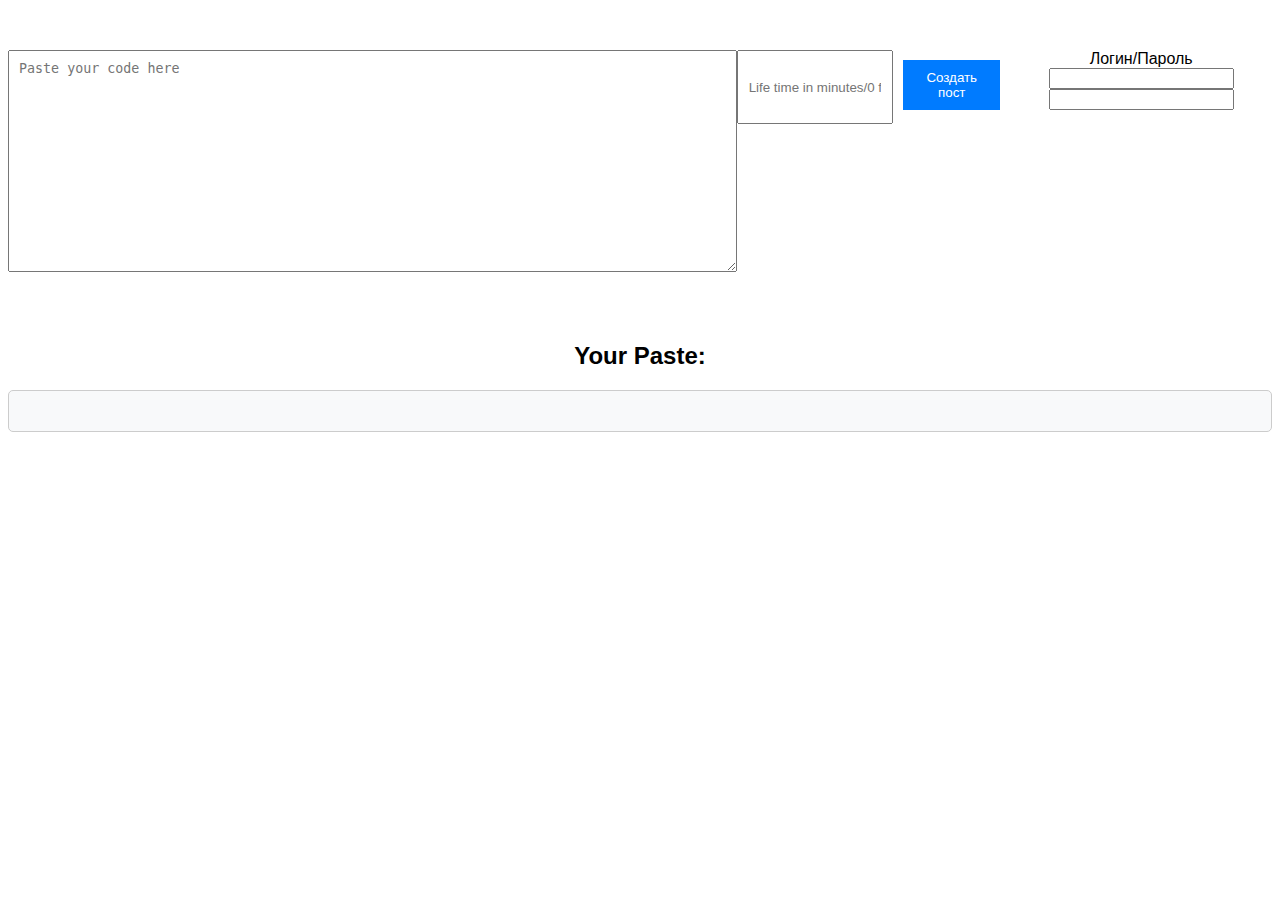
==== frontend/templates/index.html @ 1450954c "ok" ====
<!DOCTYPE html>
<html lang="en">
<head>
<meta charset="UTF-8">
<meta http-equiv="X-UA-Compatible" content="IE=edge">
<meta name="viewport" content="width=device-width, initial-scale=1.0">
<title>Pastebin Clone</title>
<link rel="stylesheet" href="../css/index.css">
    <script src="../js/createpost.js"></script>

</head>

<body>
    <div class="container">
        <textarea id="code" placeholder="Paste your code here"></textarea>
        <input id="time" placeholder="Life time in minutes/0 for burn after read"></input>
        <button id="createPostBtn" onclick="createPost()">Создать пост</button>

        <div class = "Auth">
            <label>Логин/Пароль</label>
            <div class = "AuthIn"><input type="text" id="Login" name="myInputField">
        <input type="text" id="Password" name="myInputField"></div>
        </div>

    </div>

    <div class="output-container">
        <h2>Your Paste:</h2>
        <div id="output"></div>
    </div>

</body>
</html>
---- frontend/css/index.css ----
body {
    font-family: Arial, sans-serif;
}

.container {
    text-align: center;
    margin-top: 50px;
    display:flex;
}

#code {
    width: 80%;
    height: 200px;
    padding: 10px;
    margin-bottom: 20px;
}
#time{
height:1%;
width: 15%;
height: 50px;
padding: 10px;
    margin-bottom: 20px;
}
button {
    padding: 10px 20px;
    background-color: #007bff;
    color: white;
    border: none;
    margin: 10px;
    height:5%;
}
.AuthIn{
padding 10px;}
.output-container {
    text-align: center;
    margin-top: 50px;
}

#output {
    background-color: #f8f9fa;
    padding: 20px;
    border: 1px solid #ccc;
    border-radius: 5px;
}
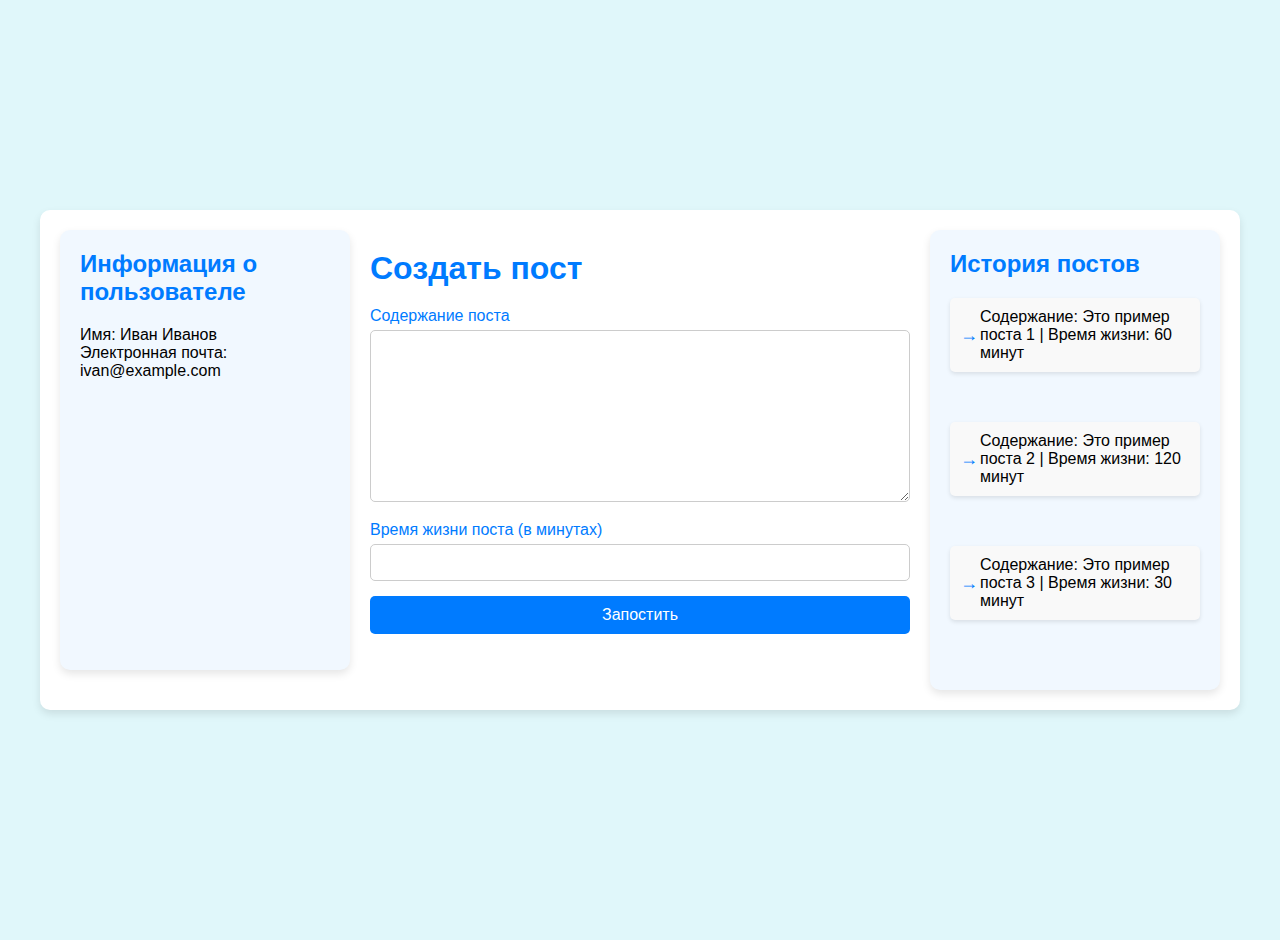
==== commit 7c31712a: "new_main" ====
--- a/frontend/templates/index.html
+++ b/frontend/templates/index.html
@@ -1,33 +1,41 @@
 <!DOCTYPE html>
-<html lang="en">
+<html lang="ru">
 <head>
-<meta charset="UTF-8">
-<meta http-equiv="X-UA-Compatible" content="IE=edge">
-<meta name="viewport" content="width=device-width, initial-scale=1.0">
-<title>Pastebin Clone</title>
-<link rel="stylesheet" href="../css/index.css">
-    <script src="../js/createpost.js"></script>
-
+    <meta charset="UTF-8">
+    <meta name="viewport" content="width=device-width, initial-scale=1.0">
+    <title>Главная Страница</title>
+    <link rel="stylesheet" href="../css/index.css">
 </head>
-
 <body>
     <div class="container">
-        <textarea id="code" placeholder="Paste your code here"></textarea>
-        <input id="time" placeholder="Life time in minutes/0 for burn after read"></input>
-        <button id="createPostBtn" onclick="createPost()">Создать пост</button>
-
-        <div class = "Auth">
-            <label>Логин/Пароль</label>
-            <div class = "AuthIn"><input type="text" id="Login" name="myInputField">
-        <input type="text" id="Password" name="myInputField"></div>
+        <div class="user-info">
+            <h2>Информация о пользователе</h2>
+            <p>Имя: Иван Иванов</p>
+            <p>Электронная почта: ivan@example.com</p>
         </div>
-
+        <div class="main-content">
+            <h1>Создать пост</h1>
+            <form id="post-form">
+                <div class="input-group">
+                    <label for="post-content">Содержание поста</label>
+                    <textarea id="post-content" name="post-content" rows="10" required></textarea>
+                </div>
+                <div class="input-group">
+                    <label for="post-lifetime">Время жизни поста (в минутах)</label>
+                    <input type="number" id="post-lifetime" name="post-lifetime" required>
+                </div>
+                <button type="submit">Запостить</button>
+            </form>
+        </div>
+        <div class="post-history">
+            <h2>История постов</h2>
+            <ul id="posts-list">
+                <li>Содержание: Это пример поста 1 | Время жизни: 60 минут</li>
+                <li>Содержание: Это пример поста 2 | Время жизни: 120 минут</li>
+                <li>Содержание: Это пример поста 3 | Время жизни: 30 минут</li>
+            </ul>
+        </div>
     </div>
-
-    <div class="output-container">
-        <h2>Your Paste:</h2>
-        <div id="output"></div>
-    </div>
-
+    <script src="../js/main.js"></script>
 </body>
 </html>
--- a/frontend/css/index.css
+++ b/frontend/css/index.css
@@ -1,44 +1,130 @@
+* {
+    margin: 0;
+    padding: 0;
+    box-sizing: border-box;
+}
+
 body {
     font-family: Arial, sans-serif;
+    background-color: #e0f7fa;
+    display: flex;
+    justify-content: center;
+    align-items: center;
+    min-height: 100vh;
+    margin: 20px;
 }
 
 .container {
-    text-align: center;
-    margin-top: 50px;
-    display:flex;
+    display: flex;
+    flex-wrap: wrap;
+    width: 100%;
+    max-width: 1200px;
+    background-color: #ffffff;
+    padding: 20px;
+    border-radius: 10px;
+    box-shadow: 0 4px 8px rgba(0, 0, 0, 0.1);
+    margin-bottom: 20px;
 }
 
-#code {
-    width: 80%;
-    height: 200px;
-    padding: 10px;
+.user-info {
+    width: 100%;
+    max-width: 25%;
+    background-color: #f1f8ff;
+    padding: 20px;
+    border-radius: 10px;
+    box-shadow: 0 4px 8px rgba(0, 0, 0, 0.1);
     margin-bottom: 20px;
 }
-#time{
-height:1%;
-width: 15%;
-height: 50px;
-padding: 10px;
-    margin-bottom: 20px;
-}
-button {
-    padding: 10px 20px;
-    background-color: #007bff;
-    color: white;
-    border: none;
-    margin: 10px;
-    height:5%;
-}
-.AuthIn{
-padding 10px;}
-.output-container {
-    text-align: center;
-    margin-top: 50px;
+
+.main-content {
+    width: 100%;
+    max-width: 50%;
+    padding: 20px;
 }
 
-#output {
-    background-color: #f8f9fa;
+.post-history {
+    width: 100%;
+    max-width: 25%;
+    background-color: #f1f8ff;
     padding: 20px;
+    border-radius: 10px;
+    box-shadow: 0 4px 8px rgba(0, 0, 0, 0.1);
+}
+
+h1, h2 {
+    margin-bottom: 20px;
+    color: #007BFF;
+}
+
+.input-group {
+    margin-bottom: 15px;
+    text-align: left;
+}
+
+label {
+    display: block;
+    margin-bottom: 5px;
+    color: #007BFF;
+}
+
+textarea, input[type="number"] {
+    width: 100%;
+    padding: 10px;
     border: 1px solid #ccc;
     border-radius: 5px;
 }
+
+button {
+    width: 100%;
+    padding: 10px;
+    background-color: #007BFF;
+    border: none;
+    border-radius: 5px;
+    color: #ffffff;
+    cursor: pointer;
+    font-size: 16px;
+}
+
+button:hover {
+    background-color: #0056b3;
+}
+
+ul {
+    list-style-type: none;
+    padding: 0;
+}
+
+li {
+    background-color: #f9f9f9;
+    margin-bottom: 50px; /* Увеличен отступ */
+    padding: 10px;
+    border-radius: 5px;
+    box-shadow: 0 2px 4px rgba(0, 0, 0, 0.1);
+    position: relative;
+    padding-left: 30px;
+}
+
+li:before {
+    content: '→';
+    color: #007BFF;
+    position: absolute;
+    left: 10px;
+    top: 50%;
+    transform: translateY(-50%);
+    font-size: 18px;
+}
+
+@media (max-width: 768px) {
+    .container {
+        flex-direction: column;
+    }
+
+    .user-info, .main-content, .post-history {
+        width: 100%;
+        max-width: 100%;
+    }
+
+    .user-info, .post-history {
+        margin-bottom: 20px;
+    }
+}
